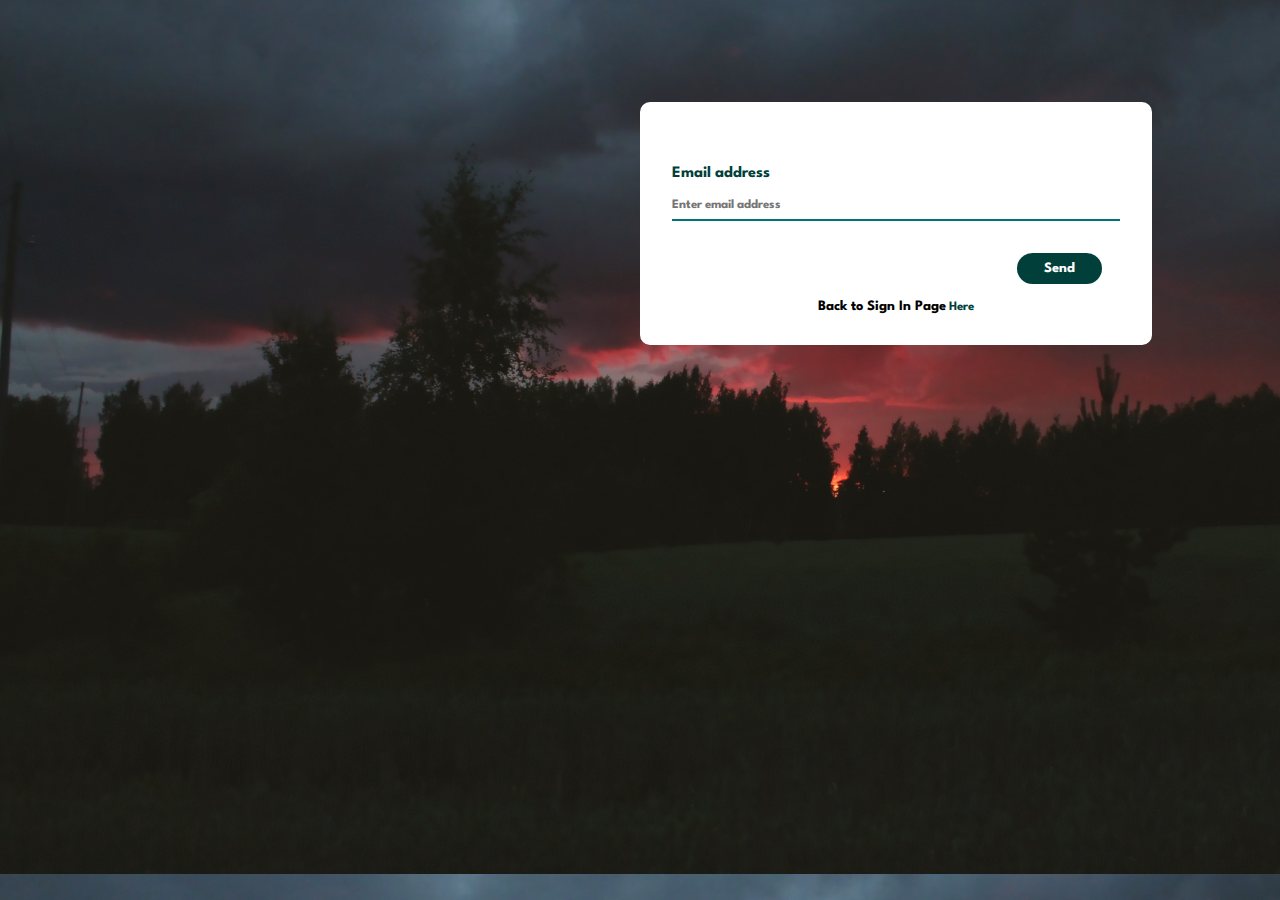
==== login/forget.html @ c10d2c42 "Forget password and generate otp" ====
<!DOCTYPE html>
<html lang="en">
<head>
    <meta charset="UTF-8">
    <meta http-equiv="X-UA-Compatible" content="IE=edge">
    <meta name="viewport" content="width=device-width, initial-scale=1.0">
    <link href="../stylesheet/login.css" type="text/css" rel="stylesheet">
    <link rel="icon" type="image/svg" href="../images/logo-dots.svg">
    <title>WeConnected | Forget Password </title>
</head>
<body>
    <div class="container">
        <div id="error">
            
        </div>

        <div id="form">
            <form action="#" method="POST" enctype="multipart/form-data" autocomplete="off" name="reset-form" id="reset-form">
                <div class="form__input">
                    <label for="email">Email address</label>
                    <input type="email" name="email" placeholder="Enter email address" required>
                </div>
                <div class="form__input " id="btn">
                    <button type="submit" name="send" id="send">Send</button>
                </div>
            </form>
        </div>

        <div id="link">
            Back to Sign In Page<a href="signin.html"> Here</a>
        </div>
    </div>

    <script src="../javascript/forgetpass.js"></script>
</body>
</html>
---- stylesheet/login.css ----
@import url("https://fonts.googleapis.com/css2?family=Spartan:wght@300&display=swap");
* {
  padding: 0;
  margin: 0;
  font-family: 'Spartan', sans-serif;
  -webkit-box-sizing: border-box;
          box-sizing: border-box;
  font-size: 1rem;
  font-weight: bold;
}

body {
  background: url(../images/mobile-login-background.png), wheat;
  background-size: auto;
  background-position-y: -200px;
  color: #FFFFFF;
  font-size: 1.8rem;
}

.form__input {
  margin-bottom: 2rem;
}

#sign-in-cont {
  top: 2em;
}

#sign-in-cont #error {
  margin-bottom: 2rem;
}

.container {
  position: relative;
  top: 8em;
  width: 80%;
  margin: 0 auto;
}

.container #error {
  margin-bottom: 4rem;
  color: red;
  font-size: 0.8rem;
}

.container #error .sec3 {
  color: #FF0000;
  font-size: 0.8rem;
}

.container #form label {
  display: block;
  margin-bottom: 1rem;
  font-size: 0.8rem;
}

.container #form label span {
  font-size: 0.6rem;
  color: red;
}

.container #form input {
  background: transparent;
  border: none;
  border-bottom: 2px #00717F solid;
  font-size: 0.7rem;
  outline: none;
  width: 100%;
  padding-bottom: 0.5rem;
}

.container #form .type_user-div {
  font-size: 0.7rem;
  margin-bottom: 1rem;
}

.container #form .type_user-div .type_user {
  font-size: 0.7rem;
  margin-top: 1rem;
  font-weight: normal;
}

.container #form .type_user--input {
  width: auto;
  background: none;
  height: 0.7rem;
  margin-right: 0.5rem;
  margin-bottom: 0.5rem;
}

.container #form button {
  position: relative;
  left: 77%;
  background: #01403A;
  color: #FFFFFF;
  padding: 2.5% 6%;
  border: none;
  border-radius: 50px;
  cursor: pointer;
  font-size: 0.7rem;
}

.container #link {
  text-align: center;
  color: #000000;
  font-size: 0.8rem;
}

.container #link a {
  color: #FFFFFF;
  text-decoration: none;
  font-size: 0.7rem;
}

@media (min-width: 750px) {
  * {
    color: #01403A;
  }
  body {
    background: url(../images/desktop-login-background.png), wheat;
    background-position-y: -150px;
    background-size: auto;
  }
  #sign-in-cont {
    top: 0;
    margin: 1.5% 50%;
  }
  .container {
    top: 0;
    margin: 8% 50%;
    border-radius: 10px;
    padding: 2rem;
    width: 40%;
    background: #FFFFFF;
  }
  .container #error {
    margin-bottom: 2rem;
    color: red;
  }
  .container #form label {
    font-weight: bold;
    font-size: 1rem;
  }
  .container #form input {
    font-size: 0.8rem;
    border-bottom: 2px #00717F solid;
  }
  .container #form .type_user-div {
    font-size: 1rem;
    margin-bottom: 1rem;
  }
  .container #form .type_user-div .type_user {
    font-size: 0.9rem;
    margin-top: 1rem;
    font-weight: bold;
  }
  .container #form .type_user--input {
    width: auto;
    background: none;
    height: 0.8rem;
    margin-right: 1rem;
    margin-bottom: 0.5rem;
  }
  .container #form #btn {
    margin-bottom: 1rem;
  }
  .container #form #btn button {
    padding: 2% 6%;
    font-size: 0.9rem;
  }
  .container #link {
    font-size: 0.9rem;
  }
  .container #link a {
    color: #01403A;
    font-size: 0.8rem;
  }
}
/*# sourceMappingURL=login.css.map */
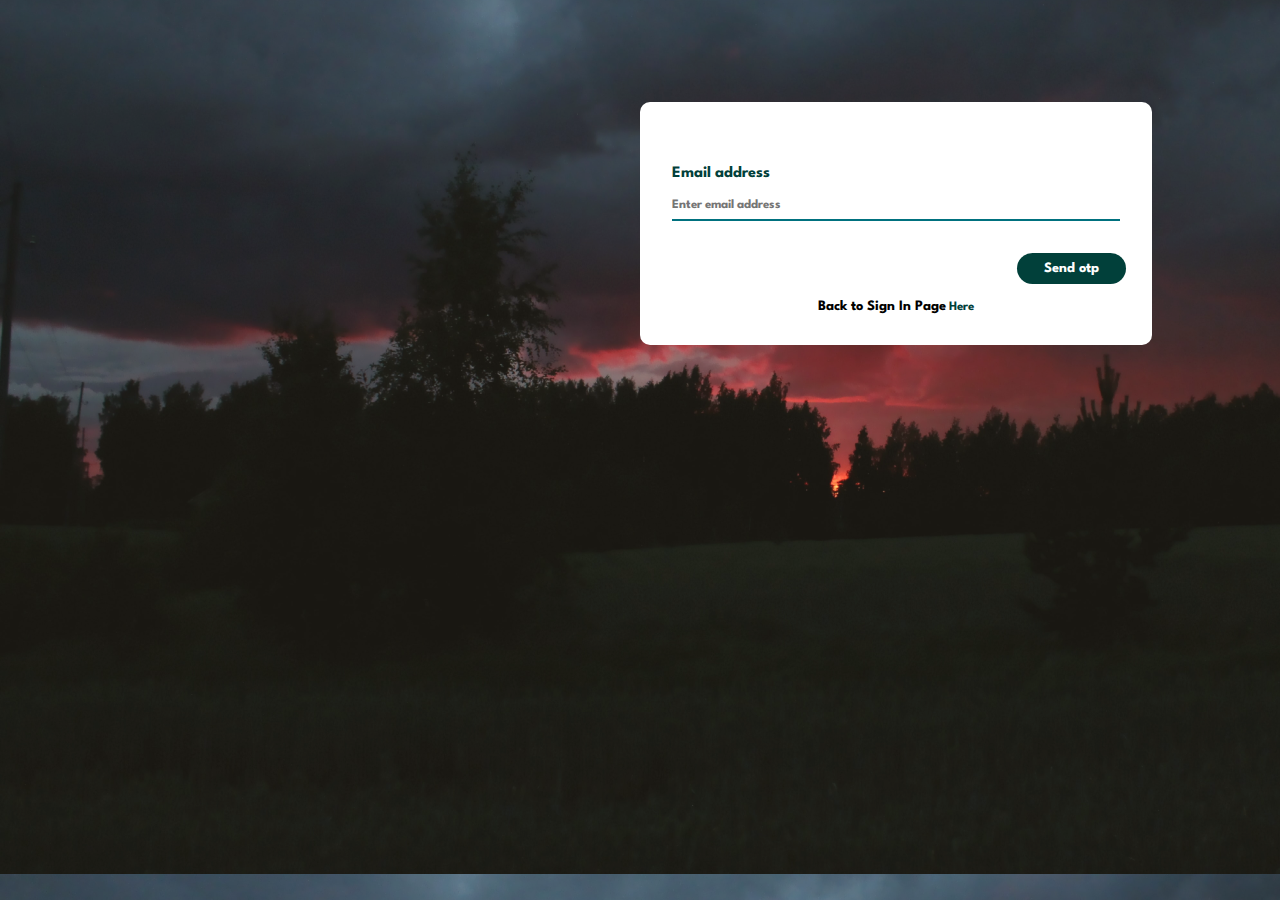
==== commit 9d01349d: "Reset password" ====
--- a/login/forget.html
+++ b/login/forget.html
@@ -21,7 +21,7 @@
                     <input type="email" name="email" placeholder="Enter email address" required>
                 </div>
                 <div class="form__input " id="btn">
-                    <button type="submit" name="send" id="send">Send</button>
+                    <button type="submit" name="send" id="send">Send otp</button>
                 </div>
             </form>
         </div>
